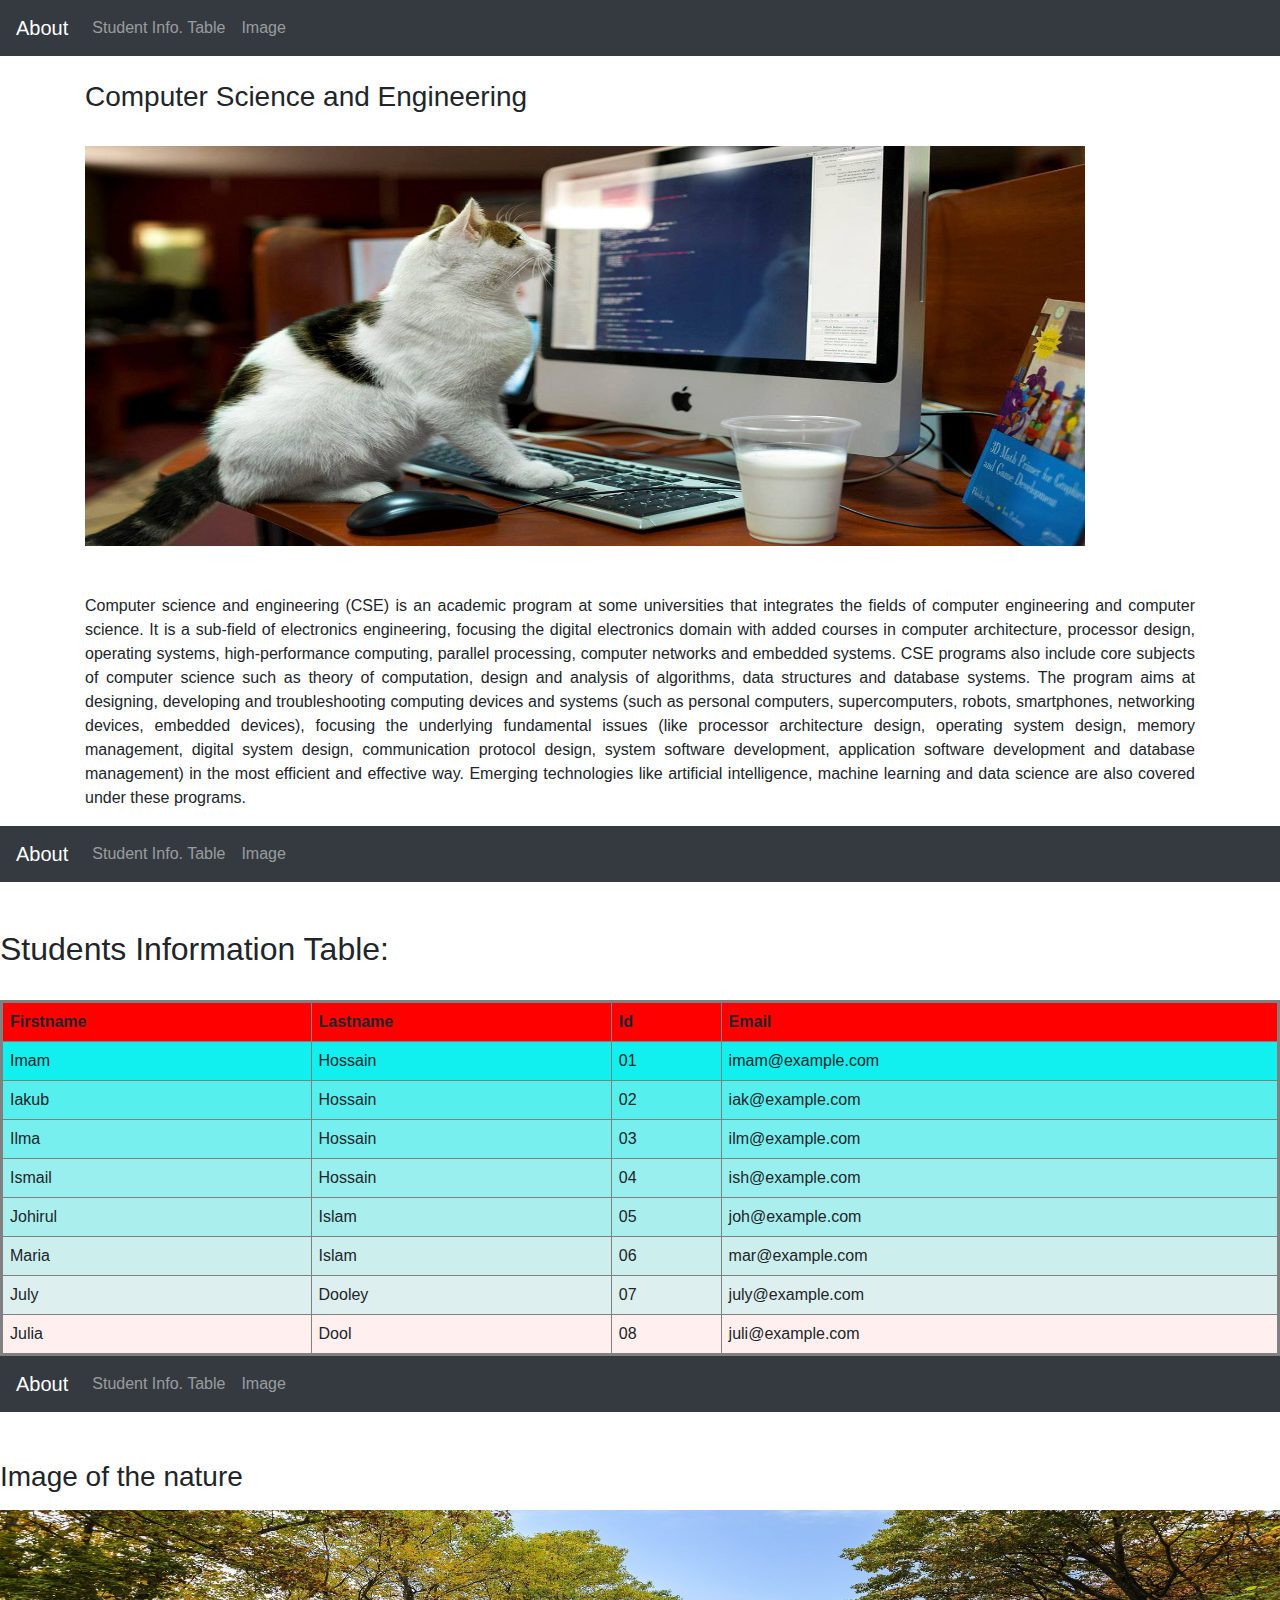
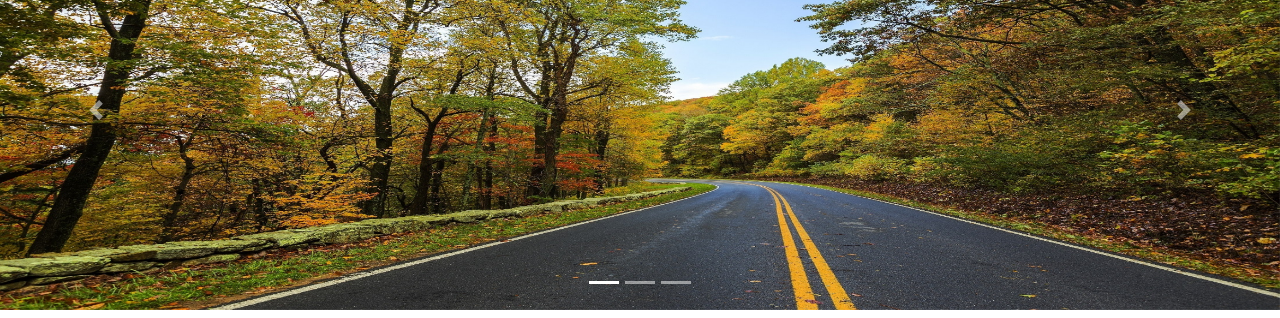
==== index.html @ 38c8d6b7 "Update index.html" ====
<!DOCTYPE html>
<html lang="en">
<head>
  <title>Main Page</title>
  <meta charset="utf-8">
  <meta name="viewport" content="width=device-width, initial-scale=1">
  <link rel="stylesheet" href="https://maxcdn.bootstrapcdn.com/bootstrap/4.3.1/css/bootstrap.min.css">
  <script src="https://ajax.googleapis.com/ajax/libs/jquery/3.4.1/jquery.min.js"></script>
  <script src="https://cdnjs.cloudflare.com/ajax/libs/popper.js/1.14.7/umd/popper.min.js"></script>
  <script src="https://maxcdn.bootstrapcdn.com/bootstrap/4.3.1/js/bootstrap.min.js"></script>
</head>
<body">

<nav class="navbar navbar-expand-md bg-dark navbar-dark">
  <a class="navbar-brand" href="#">About</a>
  <button class="navbar-toggler" type="button" data-toggle="collapse" data-target="#collapsibleNavbar">
    <span class="navbar-toggler-icon"></span>
  </button>
  <div class="collapse navbar-collapse" id="collapsibleNavbar">
    <ul class="navbar-nav">
      <li class="nav-item">
        <a class="nav-link" href="#table">Student Info. Table</a>
      </li>
      <li class="nav-item">
        <a class="nav-link" href="#carousel">Image</a>
      </li>
        
    </ul>
  </div>  
</nav>
<br>

<div class="container" >
  <h3>Computer Science and Engineering</h3>
  </br>
  <p align="justify">
    <img src="1_OsMBUUchHRtTT3n-ZX2xbA.jpeg" alt="Los Angeles" width="1000" height="400"></br></br></br>

  Computer science and engineering (CSE) is an academic program at some universities that integrates the fields of computer engineering 
  and computer science. It is a sub-field of electronics engineering, focusing the digital electronics domain with added courses in computer
  architecture, processor design, operating systems, high-performance computing, parallel processing, computer networks and embedded systems.
  CSE programs also include core subjects of computer science such as theory of computation, design and analysis of algorithms, data structures
  and database systems. The program aims at designing, developing and troubleshooting computing devices and systems (such as personal computers,
  supercomputers, robots, smartphones, networking devices, embedded devices), focusing the underlying fundamental issues (like processor architecture
  design, operating system design, memory management, digital system design, communication protocol design, system software development, application
  software development and database management) in the most efficient and effective way. Emerging technologies like artificial intelligence, machine
  learning and data science are also covered under these programs.</p>
  
</div>
<div id="table">
               
               
               
               <nav class="navbar navbar-expand-md bg-dark navbar-dark">
  <a class="navbar-brand" href="index.html">About</a>
  <button class="navbar-toggler" type="button" data-toggle="collapse" data-target="#collapsibleNavbar">
    <span class="navbar-toggler-icon"></span>
  </button>
  <div class="collapse navbar-collapse" id="collapsibleNavbar">
    <ul class="navbar-nav">
      <li class="nav-item">
        <a class="nav-link" href="#table">Student Info. Table</a>
      </li>
      <li class="nav-item">
        <a class="nav-link" href="#carousel">Image</a>
      </li>
        
    </ul>
  </div>  
</nav>
<br>

<!--<div class="container">-->
</br>
  <h2>Students Information Table:</h2>
  </br>
              
  <table  frame="box"cellspacing="10" cellpadding="7" bgcolor="ffeeffee"align="justify" width="100%" border="3" >
    <thead>
      <tr bgcolor="red">
        <th>Firstname</th>
        <th>Lastname</th>
		<th>Id</th>
        <th>Email</th>
      </tr>
    </thead>
    <tbody>
	<tr bgcolor="11eeffee">
        <td>Imam</td>
        <td>Hossain</td>
		<td>01</td>
        <td>imam@example.com</td>
      </tr>
	  <tr bgcolor="55eeffee">
        <td>Iakub</td>
        <td>Hossain</td>
		<td>02</td>
        <td>iak@example.com</td>
      </tr>
	  <tr bgcolor="77eeffee">
        <td>Ilma</td>
        <td>Hossain</td>
		<td>03</td>
        <td>ilm@example.com</td>
      </tr>
	  <tr bgcolor="99eeffee">
        <td>Ismail</td>
        <td>Hossain</td>
		<td>04</td>
        <td>ish@example.com</td>
      </tr>
      <tr bgcolor="aaeeffee">
        <td>Johirul</td>
        <td>Islam</td>
		<td>05</td>
        <td>joh@example.com</td>
      </tr>
      <tr bgcolor="cceeffee">
        <td>Maria</td>
        <td>Islam</td>
		<td>06</td>
        <td>mar@example.com</td>
      </tr>
      <tr bgcolor="ddeeffee">
        <td>July</td>
        <td>Dooley</td>
		<td>07</td>
        <td>july@example.com</td>
      </tr>
	  <tr>
        <td>Julia</td>
        <td>Dool</td>
		<td>08</td>
        <td>juli@example.com</td>
      </tr>
    </tbody>
  </table>
               </div>
                            
                            
                            
 <div id="carousel>
  
  <html lang="en">
<head>
  <title>Carousel</title>
  <meta charset="utf-8">
  <meta name="viewport" content="width=device-width, initial-scale=1">
  <link rel="stylesheet" href="https://maxcdn.bootstrapcdn.com/bootstrap/4.3.1/css/bootstrap.min.css">
  <script src="https://ajax.googleapis.com/ajax/libs/jquery/3.4.1/jquery.min.js"></script>
  <script src="https://cdnjs.cloudflare.com/ajax/libs/popper.js/1.14.7/umd/popper.min.js"></script>
  <script src="https://maxcdn.bootstrapcdn.com/bootstrap/4.3.1/js/bootstrap.min.js"></script>
  <style>
  /* Make the image fully responsive */
  .carousel-inner img {
      align: center;
      width: 100%;
      height:500;
	  
  }
  </style>
</head>
<body>
<nav class="navbar navbar-expand-md bg-dark navbar-dark">
  <a class="navbar-brand" href="index.html">About</a>
  <button class="navbar-toggler" type="button" data-toggle="collapse" data-target="#collapsibleNavbar">
    <span class="navbar-toggler-icon"></span>
  </button>
  <div class="collapse navbar-collapse" id="collapsibleNavbar">
    <ul class="navbar-nav">
      <li class="nav-item">
        <a class="nav-link" href="#table">Student Info. Table</a>
      </li>
      <li class="nav-item">
        <a class="nav-link" href="#carousel">Image</a>
      </li>
        
    </ul>
  </div>  
</nav>
</br>
</br>


<h3>Image of the nature</p> 
<div id="demo" class="carousel slide" data-ride="carousel">

  <!-- Indicators -->
  <ul class="carousel-indicators">
    <li data-target="#demo" data-slide-to="0" class="active"></li>
    <li data-target="#demo" data-slide-to="1"></li>
    <li data-target="#demo" data-slide-to="2"></li>
  </ul>
  
  <!-- The slideshow -->
  <div class="carousel-inner">
    <div class="carousel-item active">
      <img src="asphalt-beauty-colorful-237018.jpg" alt="Los Angeles" width="1100" height="400">
    </div>
    <div class="carousel-item">
      <img src="background-beach-beautiful-1076429.jpg" alt="Chicago" width="1100" height="400">
    </div>
    <div class="carousel-item">
      <img src="beautiful-beauty-blue-414612.jpg" alt="New York" width="1100" height="400">
    </div>
  </div>
  
  <!-- Left and right controls -->
  <a class="carousel-control-prev" href="#demo" data-slide="prev">
    <span class="carousel-control-prev-icon"></span>
  </a>
  <a class="carousel-control-next" href="#demo" data-slide="next">
    <span class="carousel-control-next-icon"></span>
  </a>
</div>

</body>
</html>
  </div?
                            
                                                                                        
                                                                                        
</body>
</html>
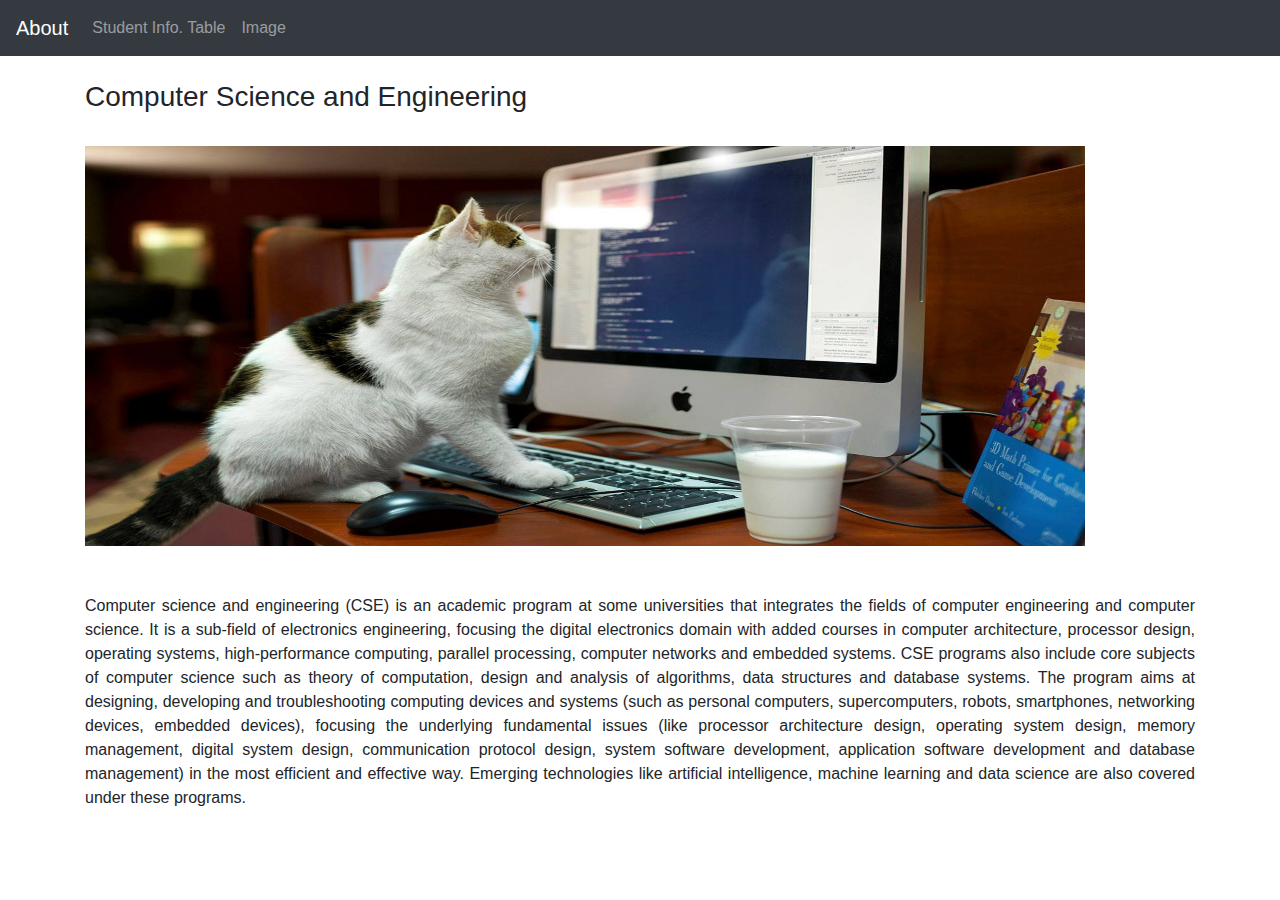
==== commit 7396a97d: "Update index.html" ====
--- a/index.html
+++ b/index.html
@@ -19,10 +19,10 @@
   <div class="collapse navbar-collapse" id="collapsibleNavbar">
     <ul class="navbar-nav">
       <li class="nav-item">
-        <a class="nav-link" href="#table">Student Info. Table</a>
+        <a class="nav-link" href="table.html">Student Info. Table</a>
       </li>
       <li class="nav-item">
-        <a class="nav-link" href="#carousel">Image</a>
+        <a class="nav-link" href="carousel.html">Image</a>
       </li>
         
     </ul>
@@ -47,177 +47,9 @@
   learning and data science are also covered under these programs.</p>
   
 </div>
-<div id="table">
-               
-               
-               
-               <nav class="navbar navbar-expand-md bg-dark navbar-dark">
-  <a class="navbar-brand" href="index.html">About</a>
-  <button class="navbar-toggler" type="button" data-toggle="collapse" data-target="#collapsibleNavbar">
-    <span class="navbar-toggler-icon"></span>
-  </button>
-  <div class="collapse navbar-collapse" id="collapsibleNavbar">
-    <ul class="navbar-nav">
-      <li class="nav-item">
-        <a class="nav-link" href="#table">Student Info. Table</a>
-      </li>
-      <li class="nav-item">
-        <a class="nav-link" href="#carousel">Image</a>
-      </li>
-        
-    </ul>
-  </div>  
-</nav>
-<br>
+											
 
-<!--<div class="container">-->
-</br>
-  <h2>Students Information Table:</h2>
-  </br>
-              
-  <table  frame="box"cellspacing="10" cellpadding="7" bgcolor="ffeeffee"align="justify" width="100%" border="3" >
-    <thead>
-      <tr bgcolor="red">
-        <th>Firstname</th>
-        <th>Lastname</th>
-		<th>Id</th>
-        <th>Email</th>
-      </tr>
-    </thead>
-    <tbody>
-	<tr bgcolor="11eeffee">
-        <td>Imam</td>
-        <td>Hossain</td>
-		<td>01</td>
-        <td>imam@example.com</td>
-      </tr>
-	  <tr bgcolor="55eeffee">
-        <td>Iakub</td>
-        <td>Hossain</td>
-		<td>02</td>
-        <td>iak@example.com</td>
-      </tr>
-	  <tr bgcolor="77eeffee">
-        <td>Ilma</td>
-        <td>Hossain</td>
-		<td>03</td>
-        <td>ilm@example.com</td>
-      </tr>
-	  <tr bgcolor="99eeffee">
-        <td>Ismail</td>
-        <td>Hossain</td>
-		<td>04</td>
-        <td>ish@example.com</td>
-      </tr>
-      <tr bgcolor="aaeeffee">
-        <td>Johirul</td>
-        <td>Islam</td>
-		<td>05</td>
-        <td>joh@example.com</td>
-      </tr>
-      <tr bgcolor="cceeffee">
-        <td>Maria</td>
-        <td>Islam</td>
-		<td>06</td>
-        <td>mar@example.com</td>
-      </tr>
-      <tr bgcolor="ddeeffee">
-        <td>July</td>
-        <td>Dooley</td>
-		<td>07</td>
-        <td>july@example.com</td>
-      </tr>
-	  <tr>
-        <td>Julia</td>
-        <td>Dool</td>
-		<td>08</td>
-        <td>juli@example.com</td>
-      </tr>
-    </tbody>
-  </table>
-               </div>
-                            
-                            
-                            
- <div id="carousel>
-  
-  <html lang="en">
-<head>
-  <title>Carousel</title>
-  <meta charset="utf-8">
-  <meta name="viewport" content="width=device-width, initial-scale=1">
-  <link rel="stylesheet" href="https://maxcdn.bootstrapcdn.com/bootstrap/4.3.1/css/bootstrap.min.css">
-  <script src="https://ajax.googleapis.com/ajax/libs/jquery/3.4.1/jquery.min.js"></script>
-  <script src="https://cdnjs.cloudflare.com/ajax/libs/popper.js/1.14.7/umd/popper.min.js"></script>
-  <script src="https://maxcdn.bootstrapcdn.com/bootstrap/4.3.1/js/bootstrap.min.js"></script>
-  <style>
-  /* Make the image fully responsive */
-  .carousel-inner img {
-      align: center;
-      width: 100%;
-      height:500;
-	  
-  }
-  </style>
-</head>
-<body>
-<nav class="navbar navbar-expand-md bg-dark navbar-dark">
-  <a class="navbar-brand" href="index.html">About</a>
-  <button class="navbar-toggler" type="button" data-toggle="collapse" data-target="#collapsibleNavbar">
-    <span class="navbar-toggler-icon"></span>
-  </button>
-  <div class="collapse navbar-collapse" id="collapsibleNavbar">
-    <ul class="navbar-nav">
-      <li class="nav-item">
-        <a class="nav-link" href="#table">Student Info. Table</a>
-      </li>
-      <li class="nav-item">
-        <a class="nav-link" href="#carousel">Image</a>
-      </li>
-        
-    </ul>
-  </div>  
-</nav>
-</br>
-</br>
-
-
-<h3>Image of the nature</p> 
-<div id="demo" class="carousel slide" data-ride="carousel">
-
-  <!-- Indicators -->
-  <ul class="carousel-indicators">
-    <li data-target="#demo" data-slide-to="0" class="active"></li>
-    <li data-target="#demo" data-slide-to="1"></li>
-    <li data-target="#demo" data-slide-to="2"></li>
-  </ul>
-  
-  <!-- The slideshow -->
-  <div class="carousel-inner">
-    <div class="carousel-item active">
-      <img src="asphalt-beauty-colorful-237018.jpg" alt="Los Angeles" width="1100" height="400">
-    </div>
-    <div class="carousel-item">
-      <img src="background-beach-beautiful-1076429.jpg" alt="Chicago" width="1100" height="400">
-    </div>
-    <div class="carousel-item">
-      <img src="beautiful-beauty-blue-414612.jpg" alt="New York" width="1100" height="400">
-    </div>
-  </div>
-  
-  <!-- Left and right controls -->
-  <a class="carousel-control-prev" href="#demo" data-slide="prev">
-    <span class="carousel-control-prev-icon"></span>
-  </a>
-  <a class="carousel-control-next" href="#demo" data-slide="next">
-    <span class="carousel-control-next-icon"></span>
-  </a>
-</div>
-
-</body>
-</html>
-  </div?
-                            
+											</div>                         
                                                                                         
                                                                                         
 </body>
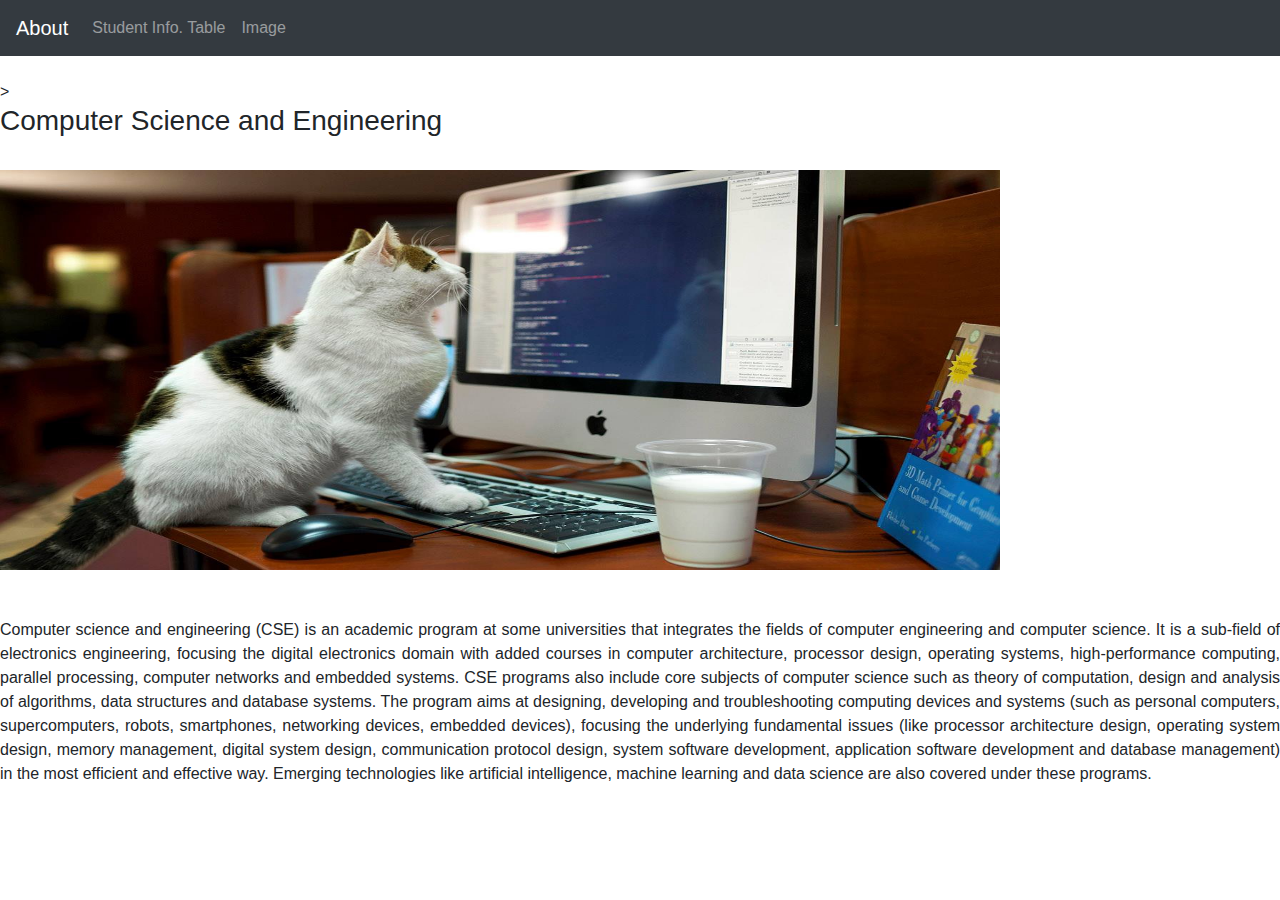
==== commit 7cbe848d: "Update index.html" ====
--- a/index.html
+++ b/index.html
@@ -30,7 +30,7 @@
 </nav>
 <br>
 
-<div class="container" >
+<div<!-- class="container--"> >
   <h3>Computer Science and Engineering</h3>
   </br>
   <p align="justify">
@@ -49,7 +49,7 @@
 </div>
 											
 
-											</div>                         
+										                       
                                                                                         
                                                                                         
 </body>
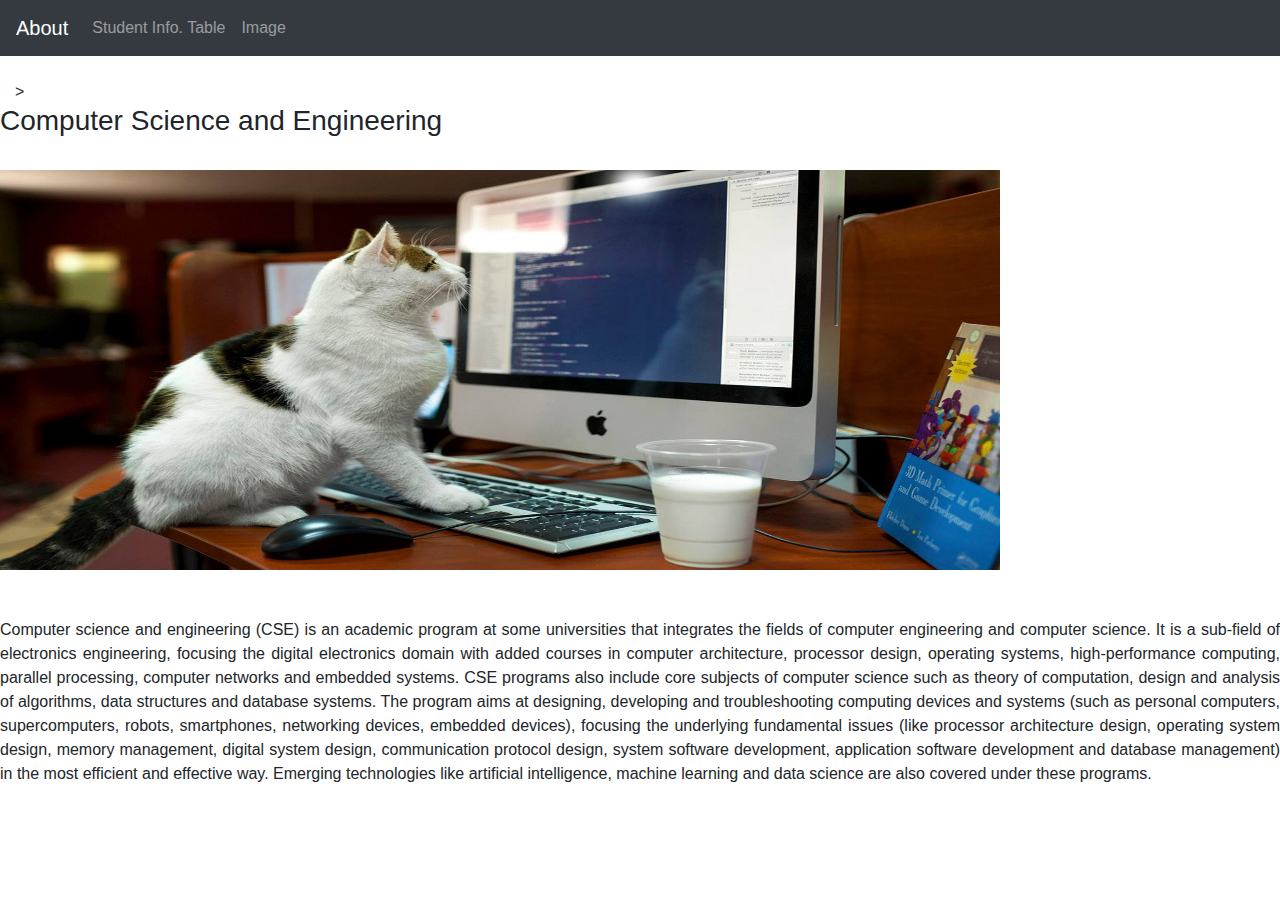
==== commit f683616d: "Update index.html" ====
--- a/index.html
+++ b/index.html
@@ -30,7 +30,7 @@
 </nav>
 <br>
 
-<div<!-- class="container--"> >
+<div<!-- class="container"--> >
   <h3>Computer Science and Engineering</h3>
   </br>
   <p align="justify">
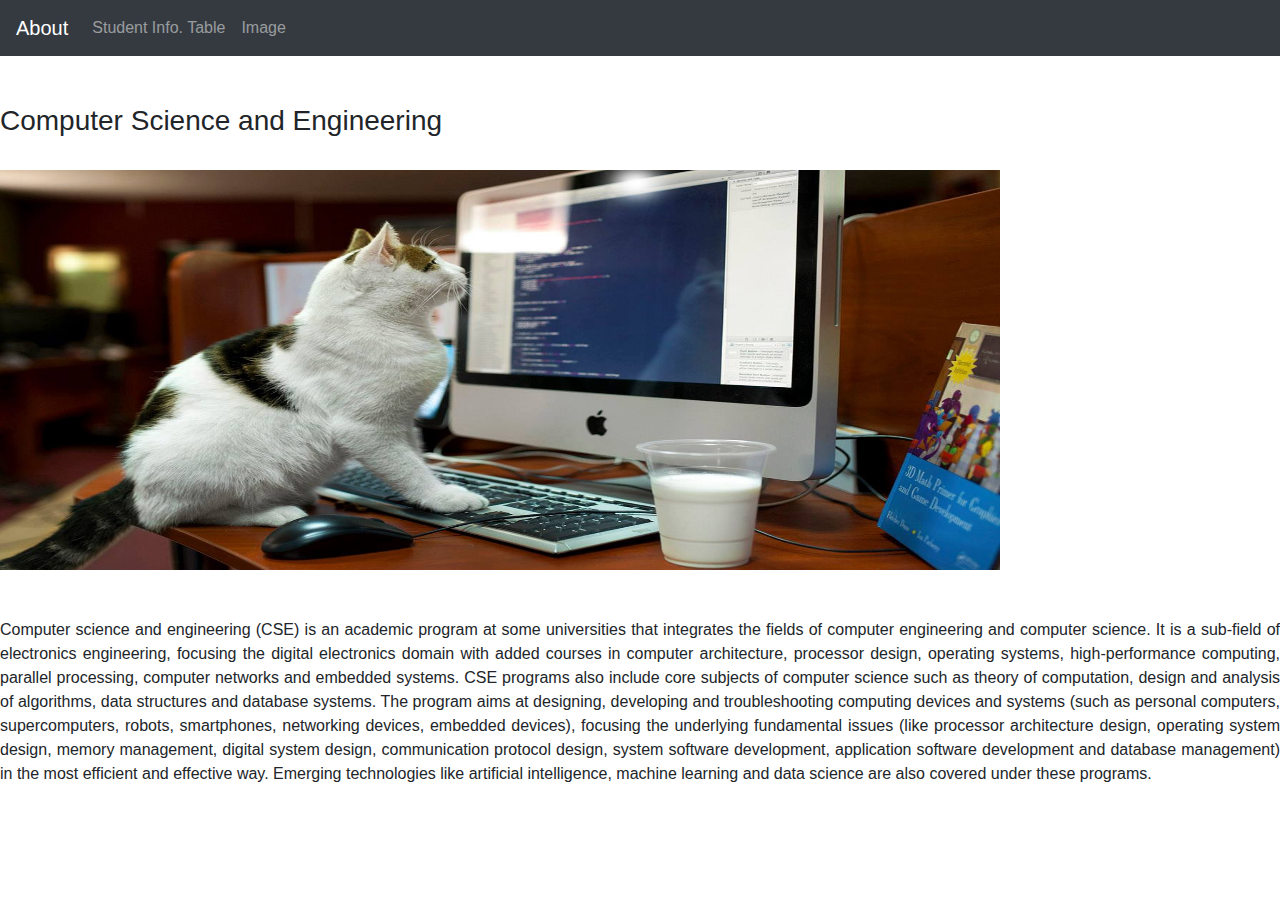
==== commit eaddc4aa: "Update index.html" ====
--- a/index.html
+++ b/index.html
@@ -30,7 +30,7 @@
 </nav>
 <br>
 
-<div<!-- class="container"--> >
+<div< class="container">
   <h3>Computer Science and Engineering</h3>
   </br>
   <p align="justify">
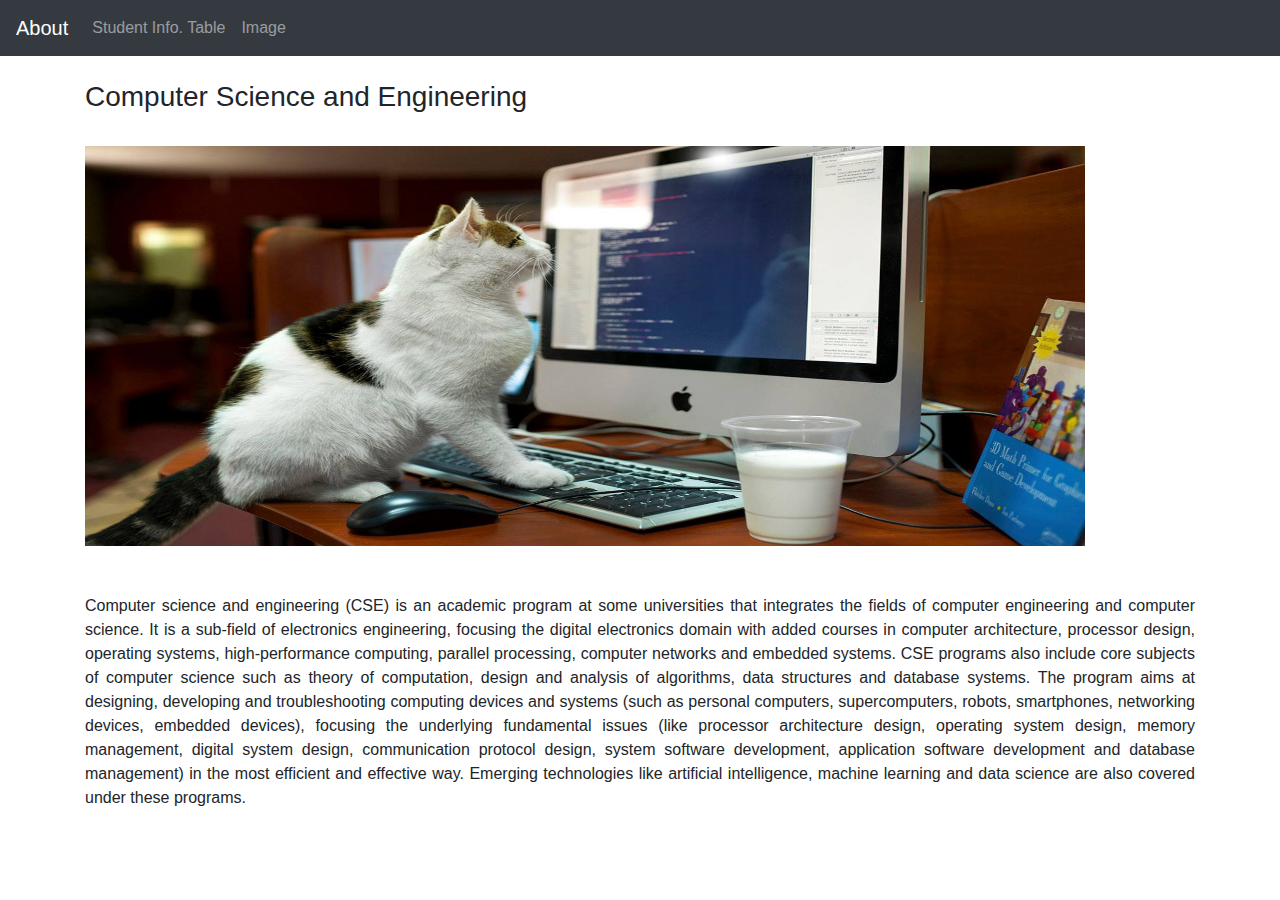
==== commit 672edf71: "Update index.html" ====
--- a/index.html
+++ b/index.html
@@ -30,7 +30,7 @@
 </nav>
 <br>
 
-<div< class="container">
+<div class="container">
   <h3>Computer Science and Engineering</h3>
   </br>
   <p align="justify">
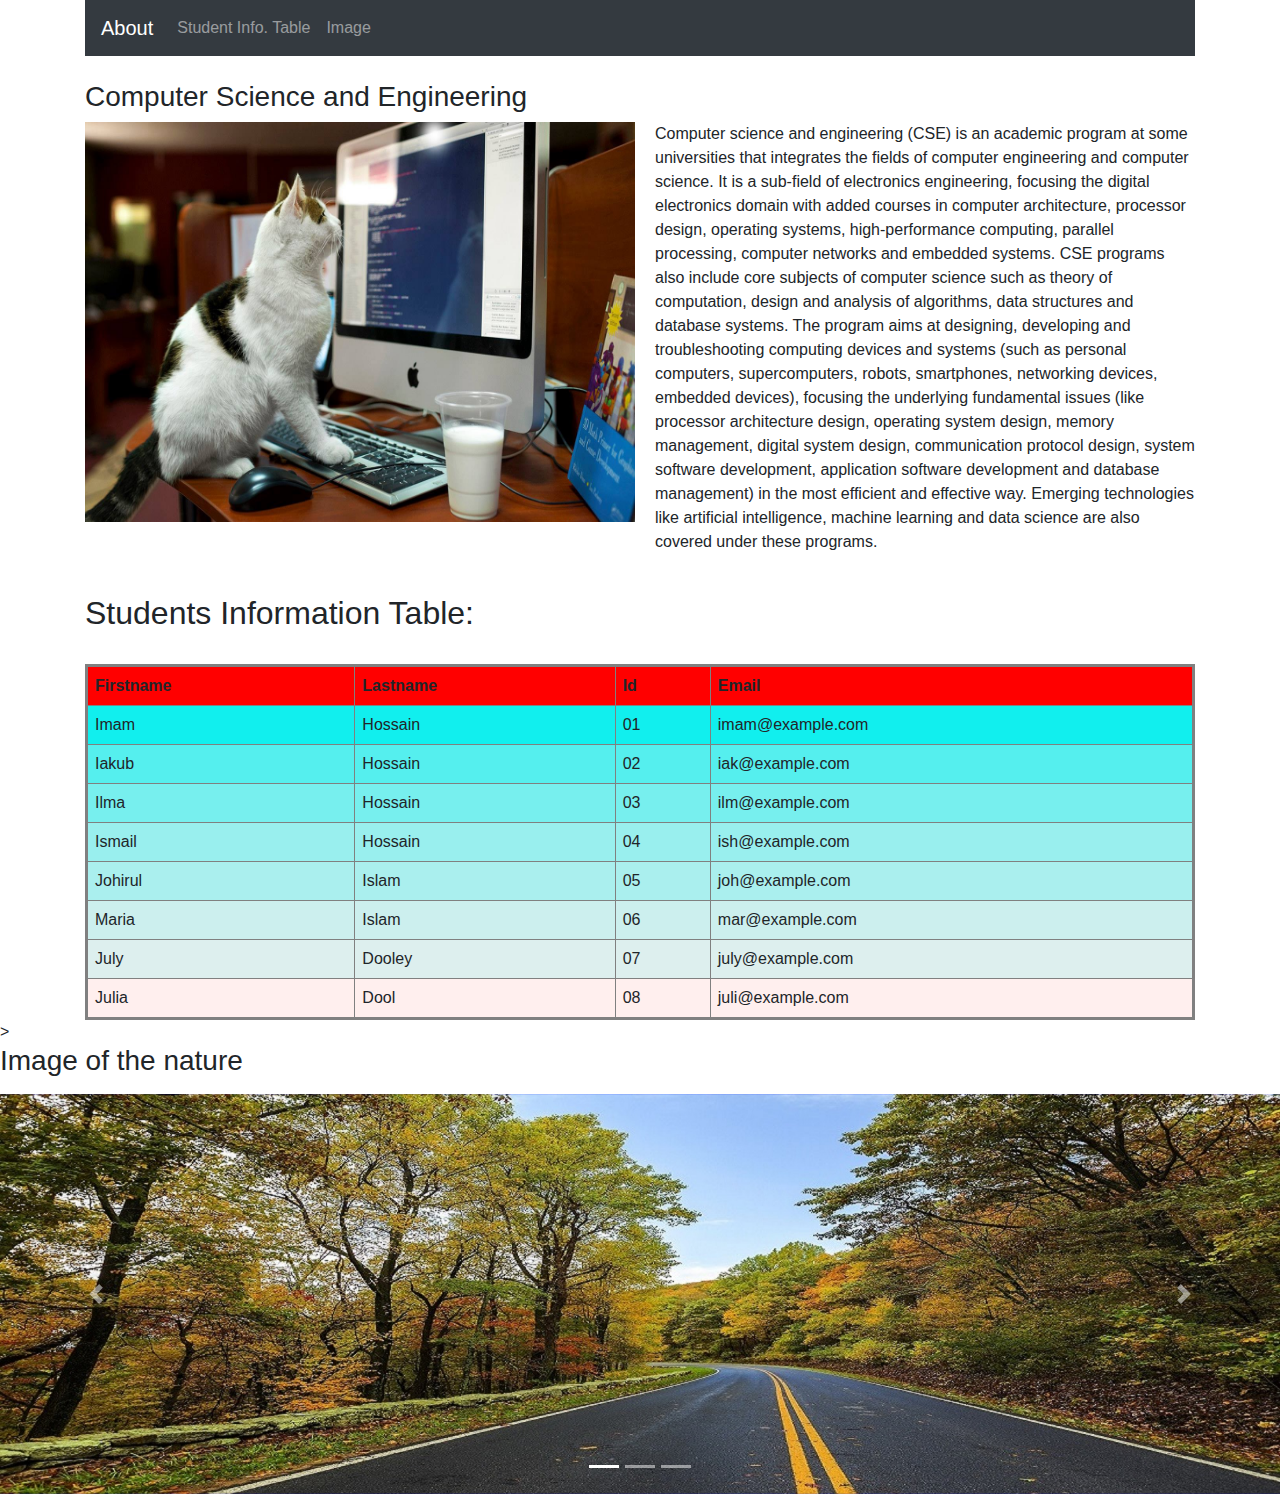
==== commit 7fae5a6a: "Add files via upload" ====
--- a/index.html
+++ b/index.html
@@ -4,14 +4,16 @@
   <title>Main Page</title>
   <meta charset="utf-8">
   <meta name="viewport" content="width=device-width, initial-scale=1">
+  <link rel="stylesheet" type="text/css" href="sty.css">
   <link rel="stylesheet" href="https://maxcdn.bootstrapcdn.com/bootstrap/4.3.1/css/bootstrap.min.css">
   <script src="https://ajax.googleapis.com/ajax/libs/jquery/3.4.1/jquery.min.js"></script>
   <script src="https://cdnjs.cloudflare.com/ajax/libs/popper.js/1.14.7/umd/popper.min.js"></script>
   <script src="https://maxcdn.bootstrapcdn.com/bootstrap/4.3.1/js/bootstrap.min.js"></script>
 </head>
 <body">
+<div class="container">
 
-<nav class="navbar navbar-expand-md bg-dark navbar-dark">
+<nav class="navbar navbar-expand-md bg-dark navbar-dark sticky-top">
   <a class="navbar-brand" href="#">About</a>
   <button class="navbar-toggler" type="button" data-toggle="collapse" data-target="#collapsibleNavbar">
     <span class="navbar-toggler-icon"></span>
@@ -19,40 +21,151 @@
   <div class="collapse navbar-collapse" id="collapsibleNavbar">
     <ul class="navbar-nav">
       <li class="nav-item">
-        <a class="nav-link" href="table.html">Student Info. Table</a>
+        <a class="nav-link" href="#studentInfo">Student Info. Table</a>
       </li>
       <li class="nav-item">
-        <a class="nav-link" href="carousel.html">Image</a>
+        <a class="nav-link" href="#imageDiv">Image</a>
       </li>
-        
+
     </ul>
-  </div>  
+  </div>
 </nav>
-<br>
+
+
+<div class="mt-4">
+
+
+  <h3>Computer Science and Engineering</h3>
+
+
+  <div class="row">
+    <div class="col-md-6">
+      <img src="1_OsMBUUchHRtTT3n-ZX2xbA.jpeg" alt="Los Angeles" width="550" height="400" >
+    </div>
+    <div class="col-md-6">
+      <p>
+      Computer science and engineering (CSE) is an academic program at some universities that integrates the fields of computer engineering
+      and computer science. It is a sub-field of electronics engineering, focusing the digital electronics domain with added courses in computer
+      architecture, processor design, operating systems, high-performance computing, parallel processing, computer networks and embedded systems.
+      CSE programs also include core subjects of computer science such as theory of computation, design and analysis of algorithms, data structures
+      and database systems. The program aims at designing, developing and troubleshooting computing devices and systems (such as personal computers,
+      supercomputers, robots, smartphones, networking devices, embedded devices), focusing the underlying fundamental issues (like processor architecture
+      design, operating system design, memory management, digital system design, communication protocol design, system software development, application
+      software development and database management) in the most efficient and effective way. Emerging technologies like artificial intelligence, machine
+      learning and data science are also covered under these programs.</p>
+    </div>
+  </div>
+</div>
+</div>
+
+
+<div id="studentInfo">
 
 <div class="container">
-  <h3>Computer Science and Engineering</h3>
+</br>
+  <h2>Students Information Table:</h2>
   </br>
-  <p align="justify">
-    <img src="1_OsMBUUchHRtTT3n-ZX2xbA.jpeg" alt="Los Angeles" width="1000" height="400"></br></br></br>
+              
+  <table  frame="box"cellspacing="10" cellpadding="7" bgcolor="ffeeffee"align="justify" width="100%" border="3" >
+    <thead>
+      <tr bgcolor="red">
+        <th>Firstname</th>
+        <th>Lastname</th>
+		<th>Id</th>
+        <th>Email</th>
+      </tr>
+    </thead>
+    <tbody>
+	<tr bgcolor="11eeffee">
+        <td>Imam</td>
+        <td>Hossain</td>
+		<td>01</td>
+        <td>imam@example.com</td>
+      </tr>
+	  <tr bgcolor="55eeffee">
+        <td>Iakub</td>
+        <td>Hossain</td>
+		<td>02</td>
+        <td>iak@example.com</td>
+      </tr>
+	  <tr bgcolor="77eeffee">
+        <td>Ilma</td>
+        <td>Hossain</td>
+		<td>03</td>
+        <td>ilm@example.com</td>
+      </tr>
+	  <tr bgcolor="99eeffee">
+        <td>Ismail</td>
+        <td>Hossain</td>
+		<td>04</td>
+        <td>ish@example.com</td>
+      </tr>
+      <tr bgcolor="aaeeffee">
+        <td>Johirul</td>
+        <td>Islam</td>
+		<td>05</td>
+        <td>joh@example.com</td>
+      </tr>
+      <tr bgcolor="cceeffee">
+        <td>Maria</td>
+        <td>Islam</td>
+		<td>06</td>
+        <td>mar@example.com</td>
+      </tr>
+      <tr bgcolor="ddeeffee">
+        <td>July</td>
+        <td>Dooley</td>
+		<td>07</td>
+        <td>july@example.com</td>
+      </tr>
+	  <tr>
+        <td>Julia</td>
+        <td>Dool</td>
+		<td>08</td>
+        <td>juli@example.com</td>
+      </tr>
+    </tbody>
+  </table>
+</div>
 
-  Computer science and engineering (CSE) is an academic program at some universities that integrates the fields of computer engineering 
-  and computer science. It is a sub-field of electronics engineering, focusing the digital electronics domain with added courses in computer
-  architecture, processor design, operating systems, high-performance computing, parallel processing, computer networks and embedded systems.
-  CSE programs also include core subjects of computer science such as theory of computation, design and analysis of algorithms, data structures
-  and database systems. The program aims at designing, developing and troubleshooting computing devices and systems (such as personal computers,
-  supercomputers, robots, smartphones, networking devices, embedded devices), focusing the underlying fundamental issues (like processor architecture
-  design, operating system design, memory management, digital system design, communication protocol design, system software development, application
-  software development and database management) in the most efficient and effective way. Emerging technologies like artificial intelligence, machine
-  learning and data science are also covered under these programs.</p>
+ </div">
+ 
+ <div id="imageDiv" <!--class="container"-->>
+ 
+ <h3>Image of the nature</p>
+
+<div class="ontr"> 
+<div id="demo" class="carousel slide" data-ride="carousel">
+
+  <!-- Indicators -->
+  <ul class="carousel-indicators">
+    <li data-target="#demo" data-slide-to="0" class="active"></li>
+    <li data-target="#demo" data-slide-to="1"></li>
+    <li data-target="#demo" data-slide-to="2"></li>
+  </ul>
   
+  <!-- The slideshow -->
+  <div class="carousel-inner">
+    <div class="carousel-item active">
+      <img src="asphalt-beauty-colorful-237018.jpg" alt="Los Angeles" class="image-responsive">
+    </div>
+    <div class="carousel-item">
+      <img src="background-beach-beautiful-1076429.jpg" alt="Chicago" class="image-responsive">
+    </div>
+    <div class="carousel-item">
+      <img src="beautiful-beauty-blue-414612.jpg" alt="New York" class="image-responsive">
+    </div>
+  </div>
+  
+  <!-- Left and right controls -->
+  <a class="carousel-control-prev" href="#demo" data-slide="prev">
+    <span class="carousel-control-prev-icon"></span>
+  </a>
+  <a class="carousel-control-next" href="#demo" data-slide="next">
+    <span class="carousel-control-next-icon"></span>
+  </a>
 </div>
-											
-
-										                       
-                                                                                        
-                                                                                        
+ </div>
+ </div>
 </body>
 </html>
-
-
--- a/sty.css
+++ b/sty.css
@@ -0,0 +1,15 @@
+.ontr{
+	
+	background-color:blue;
+	<!--padding-left:10px;-->
+	height:100%;
+	width:100%;
+	
+	
+}
+
+.image-responsive{
+	
+	height:400px;
+	width:100%;
+}